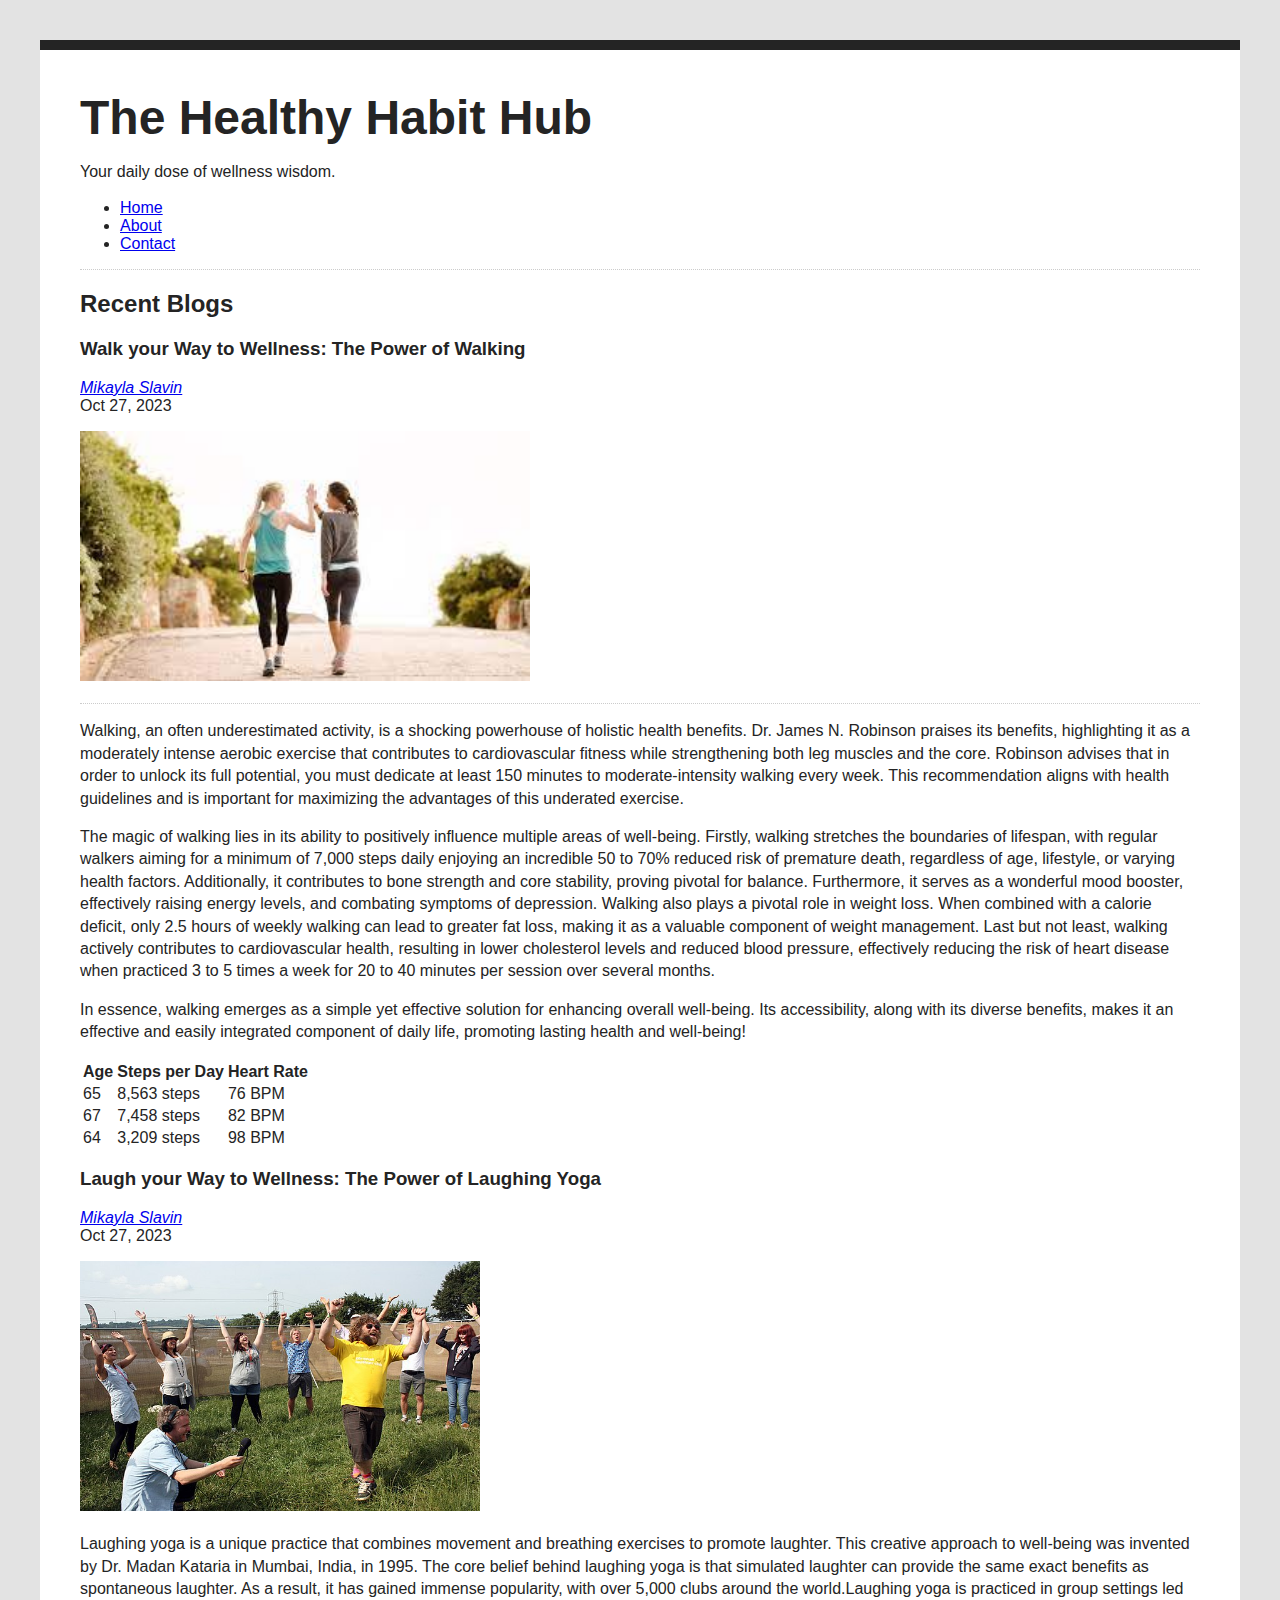
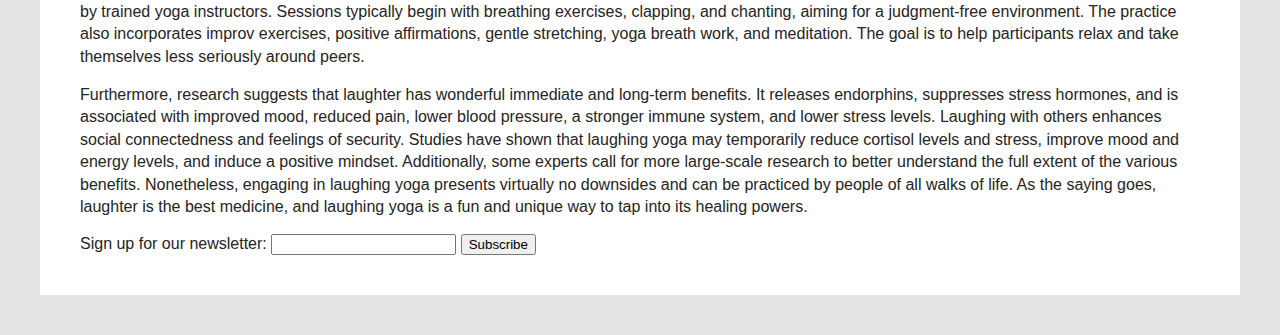
==== index.html @ 25a15e2f "CSS Selectors" ====
<!DOCTYPE html>
<html lang="en">
<head>
    <meta charset="UTF-8">
    <meta http-equiv="X-UA-Compatible" content="IE=edge">
    <meta name="viewport" content="width=device-width, initial-scale=1.0">
    <link rel="stylesheet" href="style.css">
    <title>Healthy Habit Hub</title>
</head>
<body>
  <header>
    <h1>The Healthy Habit Hub</h1>
    <p>Your daily dose of wellness wisdom.</p>
    <nav>
      <ul>
          <li><a href="index.html">Home</a></li>
          <li><a href="about.html">About</a></li>
          <li><a href="contact.html">Contact</a></li>
      </ul>
  </nav>
  </header>
  <section id="blog">
    <h2>Recent Blogs</h2>
    <article class="blog-post">
      <h3>Walk your Way to Wellness: The Power of Walking</h3>
      <address class="author"><a rel="author" href="https://www.mikaylaslavin.com/">Mikayla Slavin</a></address>
      <time datetime="2023-10-27" title="October 27, 2023">Oct 27, 2023</time>
      <p><img alt="Person walking" src="images/Walking.jpg" width="450" height="250"></p>
      </article>
    </section>
      
        <p>Walking, an often underestimated activity, is a shocking powerhouse of holistic health benefits. Dr. James N. Robinson praises its benefits, highlighting it as a moderately intense aerobic exercise that contributes to cardiovascular fitness while strengthening both leg muscles and the core. Robinson advises that in order to unlock its full potential, you must dedicate at least 150 minutes to moderate-intensity walking every week. This recommendation aligns with health guidelines and is important for maximizing the advantages of this underated exercise. </p>
        
       <p>The magic of walking lies in its ability to positively influence multiple areas of well-being. Firstly, walking stretches the boundaries of lifespan, with regular walkers aiming for a minimum of 7,000 steps daily enjoying an incredible 50 to 70% reduced risk of premature death, regardless of age, lifestyle, or varying health factors. Additionally, it contributes to bone strength and core stability, proving pivotal for balance. Furthermore, it serves as a wonderful mood booster, effectively raising energy levels, and combating symptoms of depression. Walking also plays a pivotal role in weight loss. When combined with a calorie deficit, only 2.5 hours of weekly walking can lead to greater fat loss, making it as a valuable component of weight management. Last but not least, walking actively contributes to cardiovascular health, resulting in lower cholesterol levels and reduced blood pressure, effectively reducing the risk of heart disease when practiced 3 to 5 times a week for 20 to 40 minutes per session over several months.</p>
        
        <p>In essence, walking emerges as a simple yet effective solution for enhancing overall well-being. Its accessibility, along with its diverse benefits, makes it an effective and easily integrated component of daily life, promoting lasting health and well-being!</p>
        <table>
          <tr>
            <th>Age</th>
            <th>Steps per Day</th>
            <th>Heart Rate</th>
          </tr>
          <tr>
            <td>65</td>
            <td>8,563 steps</td>
            <td>76 BPM</td>
          </tr>
          <tr>
            <td>67</td>
            <td>7,458 steps</td>
            <td>82 BPM</td>
            <tr>
              <td>64</td>
              <td>3,209 steps</td>
              <td>98 BPM</td>
          </tr>
        </table>
    <article class="blog post">
      <h3>Laugh your Way to Wellness: The Power of Laughing Yoga</h3>
      <address class="author"><a rel="author" href="https://www.mikaylaslavin.com/">Mikayla Slavin</a></address>
      <time datetime="2023-10-27" title="October 27, 2023">Oct 27, 2023</time>
      <p><img alt="Laughing Yoga" src="images/LaughingYoga.jpg" width="400" height="250"></p>
      <p>Laughing yoga is a unique practice that combines movement and breathing exercises to promote laughter. This creative approach to well-being was invented by Dr. Madan Kataria in Mumbai, India, in 1995. The core belief behind laughing yoga is that simulated laughter can provide the same exact benefits as spontaneous laughter. As a result, it has gained immense popularity, with over 5,000 clubs around the world.Laughing yoga is practiced in group settings led by trained yoga instructors. Sessions typically begin with breathing exercises, clapping, and chanting, aiming for a judgment-free environment. The practice also incorporates improv exercises, positive affirmations, gentle stretching, yoga breath work, and meditation. The goal is to help participants relax and take themselves less seriously around peers. 
        </p>
        <p>Furthermore, research suggests that laughter has wonderful immediate and long-term benefits. It releases endorphins, suppresses stress hormones, and is associated with improved mood, reduced pain, lower blood pressure, a stronger immune system, and lower stress levels. Laughing with others enhances social connectedness and feelings of security. Studies have shown that laughing yoga may temporarily reduce cortisol levels and stress, improve mood and energy levels, and induce a positive mindset. Additionally, some experts call for more large-scale research to better understand the full extent of the various benefits. Nonetheless, engaging in laughing yoga presents virtually no downsides and can be practiced by people of all walks of life. As the saying goes, laughter is the best medicine, and laughing yoga is a fun and unique way to tap into its healing powers.</p>
    </article>

    <div class="newsletter-form-container">
      <form>
        <label for="email">Sign up for our newsletter:
        <input type="text" id="email" name="email">
        </label>
        <button>Subscribe</button>
      </form>
    </div>

</body>
</html>
---- style.css ----
html {
    background: #e3e3e3;
}

body {
    font-family: Arial, Helvetica, sans-serif;
    margin: 40px;
    padding: 40px;
    color: #242424;
    border-top: 10px solid #242424;
    background: #fff;
}

h1 {
    font-size: 3em;
    margin: 0;
}

p {
    line-height: 1.4em;
}

#blog {
    border-top: 1px dotted #ccc;
}

.blog-post {
    border-bottom: 1px dotted #ccc;

}
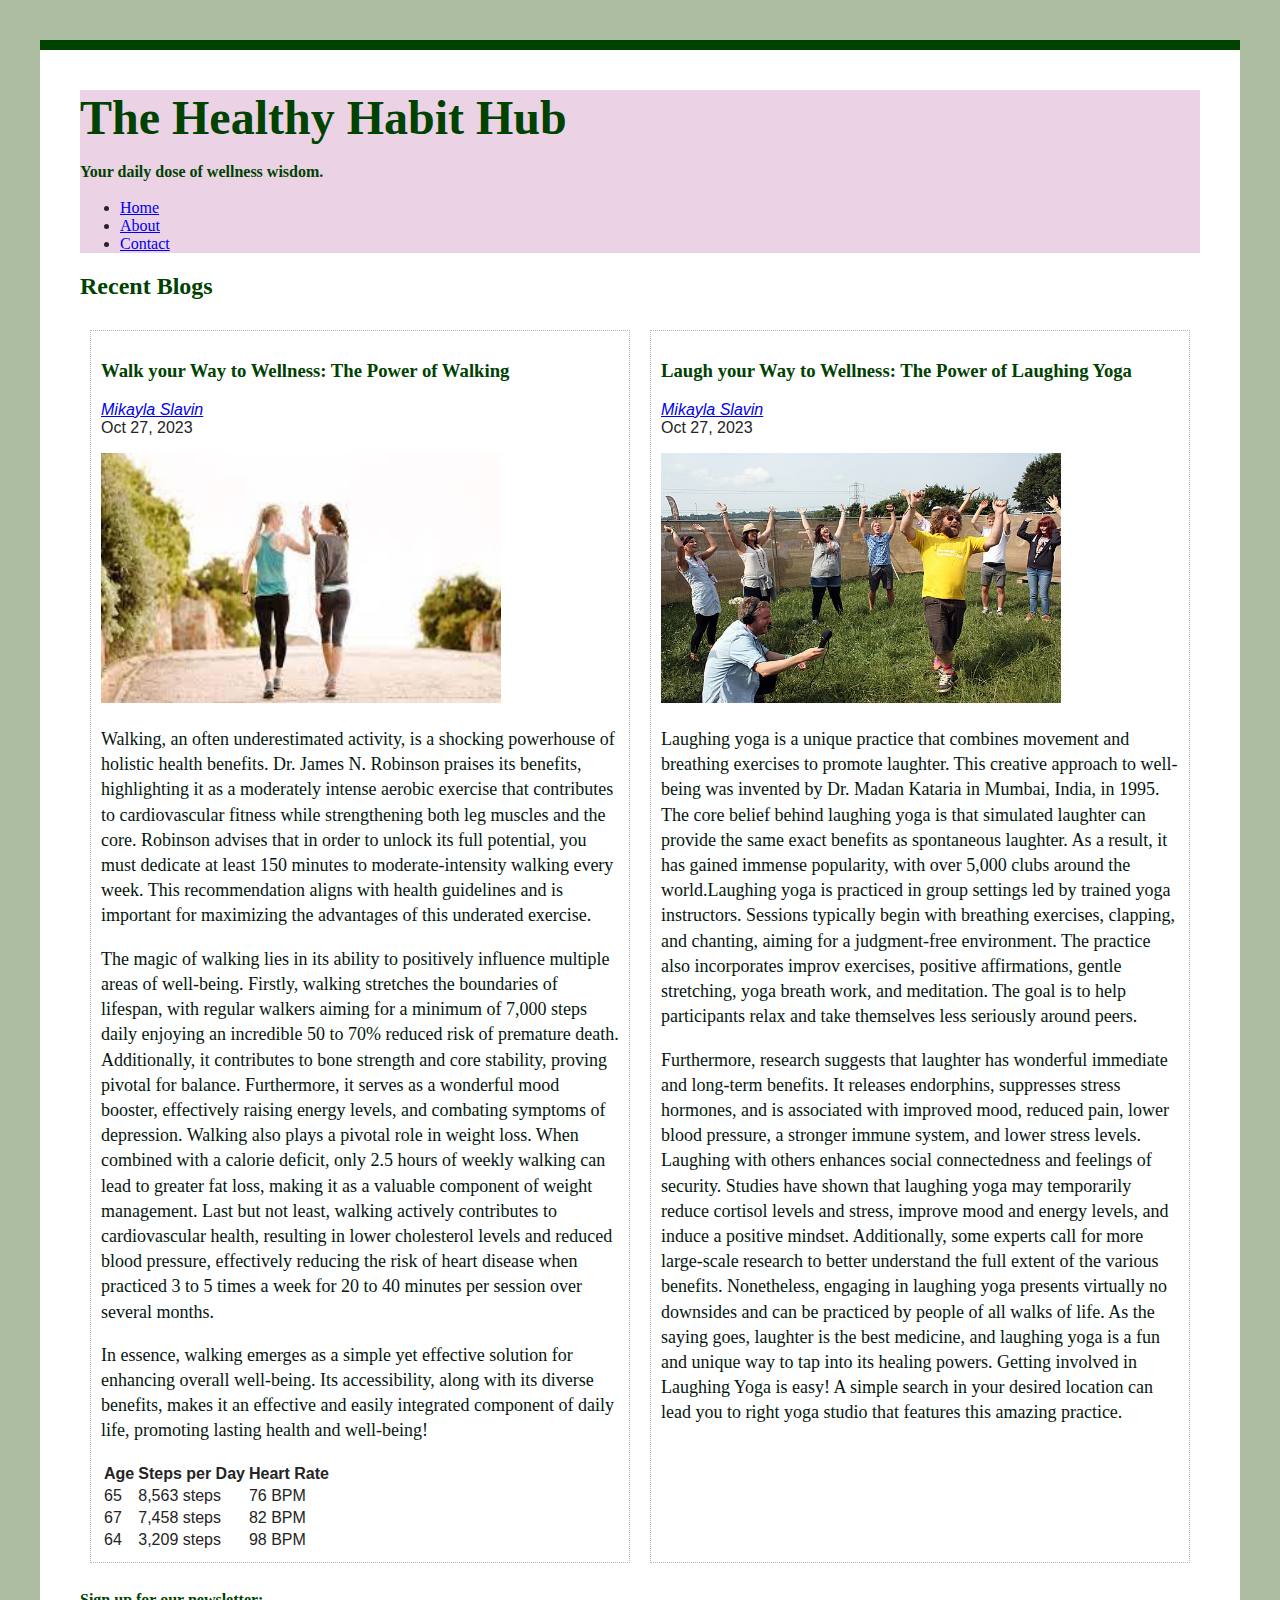
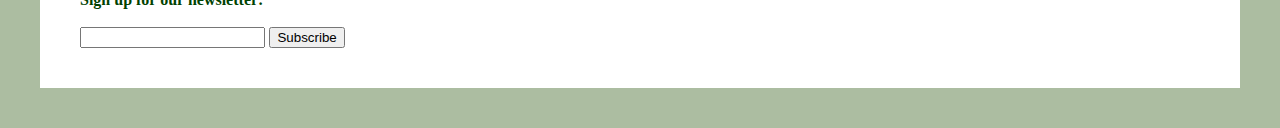
==== commit 85d939e8: "First iterations" ====
--- a/index.html
+++ b/index.html
@@ -8,72 +8,79 @@
     <title>Healthy Habit Hub</title>
 </head>
 <body>
-  <header>
-    <h1>The Healthy Habit Hub</h1>
-    <p>Your daily dose of wellness wisdom.</p>
-    <nav>
-      <ul>
-          <li><a href="index.html">Home</a></li>
-          <li><a href="about.html">About</a></li>
-          <li><a href="contact.html">Contact</a></li>
-      </ul>
-  </nav>
-  </header>
+  <div class="header-container">
+    <header>
+      <h1 id="updated-heading">The Healthy Habit Hub</h1>
+      <p class="updated-sub">Your daily dose of wellness wisdom.</p>
+      <nav>
+        <ul>
+            <li><a href="index.html">Home</a></li>
+            <li><a href="about.html">About</a></li>
+            <li><a href="contact.html">Contact</a></li>
+        </ul>
+    </nav>
+    </header>
+  </div>
+
   <section id="blog">
-    <h2>Recent Blogs</h2>
-    <article class="blog-post">
-      <h3>Walk your Way to Wellness: The Power of Walking</h3>
-      <address class="author"><a rel="author" href="https://www.mikaylaslavin.com/">Mikayla Slavin</a></address>
-      <time datetime="2023-10-27" title="October 27, 2023">Oct 27, 2023</time>
-      <p><img alt="Person walking" src="images/Walking.jpg" width="450" height="250"></p>
-      </article>
-    </section>
+    <h2 id="updated-heading">Recent Blogs</h2>
+    <div class="blog-post-container">
+      <div class="blog-post">
+        <h3 class="updated-sub">Walk your Way to Wellness: The Power of Walking</h3>
+        <address class="author"><a rel="author" href="https://www.mikaylaslavin.com/">Mikayla Slavin</a></address>
+        <time datetime="2023-10-27" title="October 27, 2023">Oct 27, 2023</time>
+        <p><img alt="Person walking" src="images/Walking.jpg" width="400" height="250"></p>
+        <p class="updated-paragraph">Walking, an often underestimated activity, is a shocking powerhouse of holistic health benefits. Dr. James N. Robinson praises its benefits, highlighting it as a moderately intense aerobic exercise that contributes to cardiovascular fitness while strengthening both leg muscles and the core. Robinson advises that in order to unlock its full potential, you must dedicate at least 150 minutes to moderate-intensity walking every week. This recommendation aligns with health guidelines and is important for maximizing the advantages of this underated exercise. </p>
+        
+        <p class="updated-paragraph">The magic of walking lies in its ability to positively influence multiple areas of well-being. Firstly, walking stretches the boundaries of lifespan, with regular walkers aiming for a minimum of 7,000 steps daily enjoying an incredible 50 to 70% reduced risk of premature death. Additionally, it contributes to bone strength and core stability, proving pivotal for balance. Furthermore, it serves as a wonderful mood booster, effectively raising energy levels, and combating symptoms of depression. Walking also plays a pivotal role in weight loss. When combined with a calorie deficit, only 2.5 hours of weekly walking can lead to greater fat loss, making it as a valuable component of weight management. Last but not least, walking actively contributes to cardiovascular health, resulting in lower cholesterol levels and reduced blood pressure, effectively reducing the risk of heart disease when practiced 3 to 5 times a week for 20 to 40 minutes per session over several months.</p>
+         
+         <p class="updated-paragraph">In essence, walking emerges as a simple yet effective solution for enhancing overall well-being. Its accessibility, along with its diverse benefits, makes it an effective and easily integrated component of daily life, promoting lasting health and well-being!</p>
+         <table>
+           <tr>
+             <th>Age</th>
+             <th>Steps per Day</th>
+             <th>Heart Rate</th>
+           </tr>
+           <tr>
+             <td>65</td>
+             <td>8,563 steps</td>
+             <td>76 BPM</td>
+           </tr>
+           <tr>
+             <td>67</td>
+             <td>7,458 steps</td>
+             <td>82 BPM</td>
+             <tr>
+               <td>64</td>
+               <td>3,209 steps</td>
+               <td>98 BPM</td>
+           </tr>
+         </table>
+      </div>
+
+      <div class="blog-post">
+        <h3 class="updated-sub">Laugh your Way to Wellness: The Power of Laughing Yoga</h3>
+        <address class="author"><a rel="author" href="https://www.mikaylaslavin.com/">Mikayla Slavin</a></address>
+        <time datetime="2023-10-27" title="October 27, 2023">Oct 27, 2023</time>
+        <p><img alt="Laughing Yoga" src="images/LaughingYoga.jpg" width="400" height="250"></p>
+        <p class="updated-paragraph">Laughing yoga is a unique practice that combines movement and breathing exercises to promote laughter. This creative approach to well-being was invented by Dr. Madan Kataria in Mumbai, India, in 1995. The core belief behind laughing yoga is that simulated laughter can provide the same exact benefits as spontaneous laughter. As a result, it has gained immense popularity, with over 5,000 clubs around the world.Laughing yoga is practiced in group settings led by trained yoga instructors. Sessions typically begin with breathing exercises, clapping, and chanting, aiming for a judgment-free environment. The practice also incorporates improv exercises, positive affirmations, gentle stretching, yoga breath work, and meditation. The goal is to help participants relax and take themselves less seriously around peers. 
+          </p>
+          <p class="updated-paragraph">Furthermore, research suggests that laughter has wonderful immediate and long-term benefits. It releases endorphins, suppresses stress hormones, and is associated with improved mood, reduced pain, lower blood pressure, a stronger immune system, and lower stress levels. Laughing with others enhances social connectedness and feelings of security. Studies have shown that laughing yoga may temporarily reduce cortisol levels and stress, improve mood and energy levels, and induce a positive mindset. Additionally, some experts call for more large-scale research to better understand the full extent of the various benefits. Nonetheless, engaging in laughing yoga presents virtually no downsides and can be practiced by people of all walks of life. As the saying goes, laughter is the best medicine, and laughing yoga is a fun and unique way to tap into its healing powers. Getting involved in Laughing Yoga is easy! A simple search in your desired location can lead you to right yoga studio that features this amazing practice.</p>
+    </div>
+    </div>
+  </section>
+
+</div>
+    
       
-        <p>Walking, an often underestimated activity, is a shocking powerhouse of holistic health benefits. Dr. James N. Robinson praises its benefits, highlighting it as a moderately intense aerobic exercise that contributes to cardiovascular fitness while strengthening both leg muscles and the core. Robinson advises that in order to unlock its full potential, you must dedicate at least 150 minutes to moderate-intensity walking every week. This recommendation aligns with health guidelines and is important for maximizing the advantages of this underated exercise. </p>
-        
-       <p>The magic of walking lies in its ability to positively influence multiple areas of well-being. Firstly, walking stretches the boundaries of lifespan, with regular walkers aiming for a minimum of 7,000 steps daily enjoying an incredible 50 to 70% reduced risk of premature death, regardless of age, lifestyle, or varying health factors. Additionally, it contributes to bone strength and core stability, proving pivotal for balance. Furthermore, it serves as a wonderful mood booster, effectively raising energy levels, and combating symptoms of depression. Walking also plays a pivotal role in weight loss. When combined with a calorie deficit, only 2.5 hours of weekly walking can lead to greater fat loss, making it as a valuable component of weight management. Last but not least, walking actively contributes to cardiovascular health, resulting in lower cholesterol levels and reduced blood pressure, effectively reducing the risk of heart disease when practiced 3 to 5 times a week for 20 to 40 minutes per session over several months.</p>
-        
-        <p>In essence, walking emerges as a simple yet effective solution for enhancing overall well-being. Its accessibility, along with its diverse benefits, makes it an effective and easily integrated component of daily life, promoting lasting health and well-being!</p>
-        <table>
-          <tr>
-            <th>Age</th>
-            <th>Steps per Day</th>
-            <th>Heart Rate</th>
-          </tr>
-          <tr>
-            <td>65</td>
-            <td>8,563 steps</td>
-            <td>76 BPM</td>
-          </tr>
-          <tr>
-            <td>67</td>
-            <td>7,458 steps</td>
-            <td>82 BPM</td>
-            <tr>
-              <td>64</td>
-              <td>3,209 steps</td>
-              <td>98 BPM</td>
-          </tr>
-        </table>
-    <article class="blog post">
-      <h3>Laugh your Way to Wellness: The Power of Laughing Yoga</h3>
-      <address class="author"><a rel="author" href="https://www.mikaylaslavin.com/">Mikayla Slavin</a></address>
-      <time datetime="2023-10-27" title="October 27, 2023">Oct 27, 2023</time>
-      <p><img alt="Laughing Yoga" src="images/LaughingYoga.jpg" width="400" height="250"></p>
-      <p>Laughing yoga is a unique practice that combines movement and breathing exercises to promote laughter. This creative approach to well-being was invented by Dr. Madan Kataria in Mumbai, India, in 1995. The core belief behind laughing yoga is that simulated laughter can provide the same exact benefits as spontaneous laughter. As a result, it has gained immense popularity, with over 5,000 clubs around the world.Laughing yoga is practiced in group settings led by trained yoga instructors. Sessions typically begin with breathing exercises, clapping, and chanting, aiming for a judgment-free environment. The practice also incorporates improv exercises, positive affirmations, gentle stretching, yoga breath work, and meditation. The goal is to help participants relax and take themselves less seriously around peers. 
-        </p>
-        <p>Furthermore, research suggests that laughter has wonderful immediate and long-term benefits. It releases endorphins, suppresses stress hormones, and is associated with improved mood, reduced pain, lower blood pressure, a stronger immune system, and lower stress levels. Laughing with others enhances social connectedness and feelings of security. Studies have shown that laughing yoga may temporarily reduce cortisol levels and stress, improve mood and energy levels, and induce a positive mindset. Additionally, some experts call for more large-scale research to better understand the full extent of the various benefits. Nonetheless, engaging in laughing yoga presents virtually no downsides and can be practiced by people of all walks of life. As the saying goes, laughter is the best medicine, and laughing yoga is a fun and unique way to tap into its healing powers.</p>
-    </article>
-
-    <div class="newsletter-form-container">
-      <form>
-        <label for="email">Sign up for our newsletter:
-        <input type="text" id="email" name="email">
-        </label>
-        <button>Subscribe</button>
-      </form>
-    </div>
-
+<div class="newsletter-form-container">
+  <form>
+    <label for="email"> <p class="updated-sub">Sign up for our newsletter:</p>
+    <input type="text" id="email" name="email">
+    </label>
+    <button>Subscribe</button>
+  </form>
+ 
 </body>
 </html>
 
--- a/style.css
+++ b/style.css
@@ -1,5 +1,5 @@
 html {
-    background: #e3e3e3;
+    background: #ACBDA1;
 }
 
 body {
@@ -7,7 +7,7 @@
     margin: 40px;
     padding: 40px;
     color: #242424;
-    border-top: 10px solid #242424;
+    border-top: 10px solid rgb(0, 66, 0);
     background: #fff;
 }
 
@@ -20,11 +20,82 @@
     line-height: 1.4em;
 }
 
-#blog {
-    border-top: 1px dotted #ccc;
+
+.blog-post-container {
+    display: flex;
+    flex-wrap: wrap;
+    justify-content: space-between;
 }
 
 .blog-post {
-    border-bottom: 1px dotted #ccc;
+    flex: 0 0 calc(50% - 20px);
+    margin: 10px;
+    padding: 10px;
+    border: 1px dotted #ACBDA1 ;
+    box-sizing: border-box;
+    flex: 1;
+}
 
-}+.header-container {
+    position: sticky;
+    top: 0;
+    background: #ebd3e5;
+}
+
+#updated-heading {
+     color: rgb(0, 66, 0);
+}
+
+
+h1 {
+    font-family: Cambria, Cochin, Georgia, Times, 'Times New Roman', serif;
+}
+
+h2 {
+    font-family: Cambria, Cochin, Georgia, Times, 'Times New Roman', serif;
+}
+
+h3 {
+    font-family: Cambria, Cochin, Georgia, Times, 'Times New Roman', serif;
+}
+
+h4 {
+    font-family: Cambria, Cochin, Georgia, Times, 'Times New Roman', serif;
+}
+
+
+p {
+    font-family: Georgia, 'Times New Roman', Times, serif;
+}
+
+li {
+    font-family: Georgia, 'Times New Roman', Times, serif;
+}
+
+.updated-paragraph {
+    color: #06170e;
+    font-size: 18px;
+}
+
+.updated-sub {
+    color: rgb(0, 66, 0);
+    font-weight: bold;
+}
+
+.img-container {
+    background: #ACBDA1;
+    height: 350;
+    width: 375;
+    float: left;
+    margin-right: 20px;
+}
+
+.left-floated-image {
+    width: 375;
+    height: 350;
+}
+
+.image-caption {
+    font-style: italic;
+    font-size: 18px;
+}
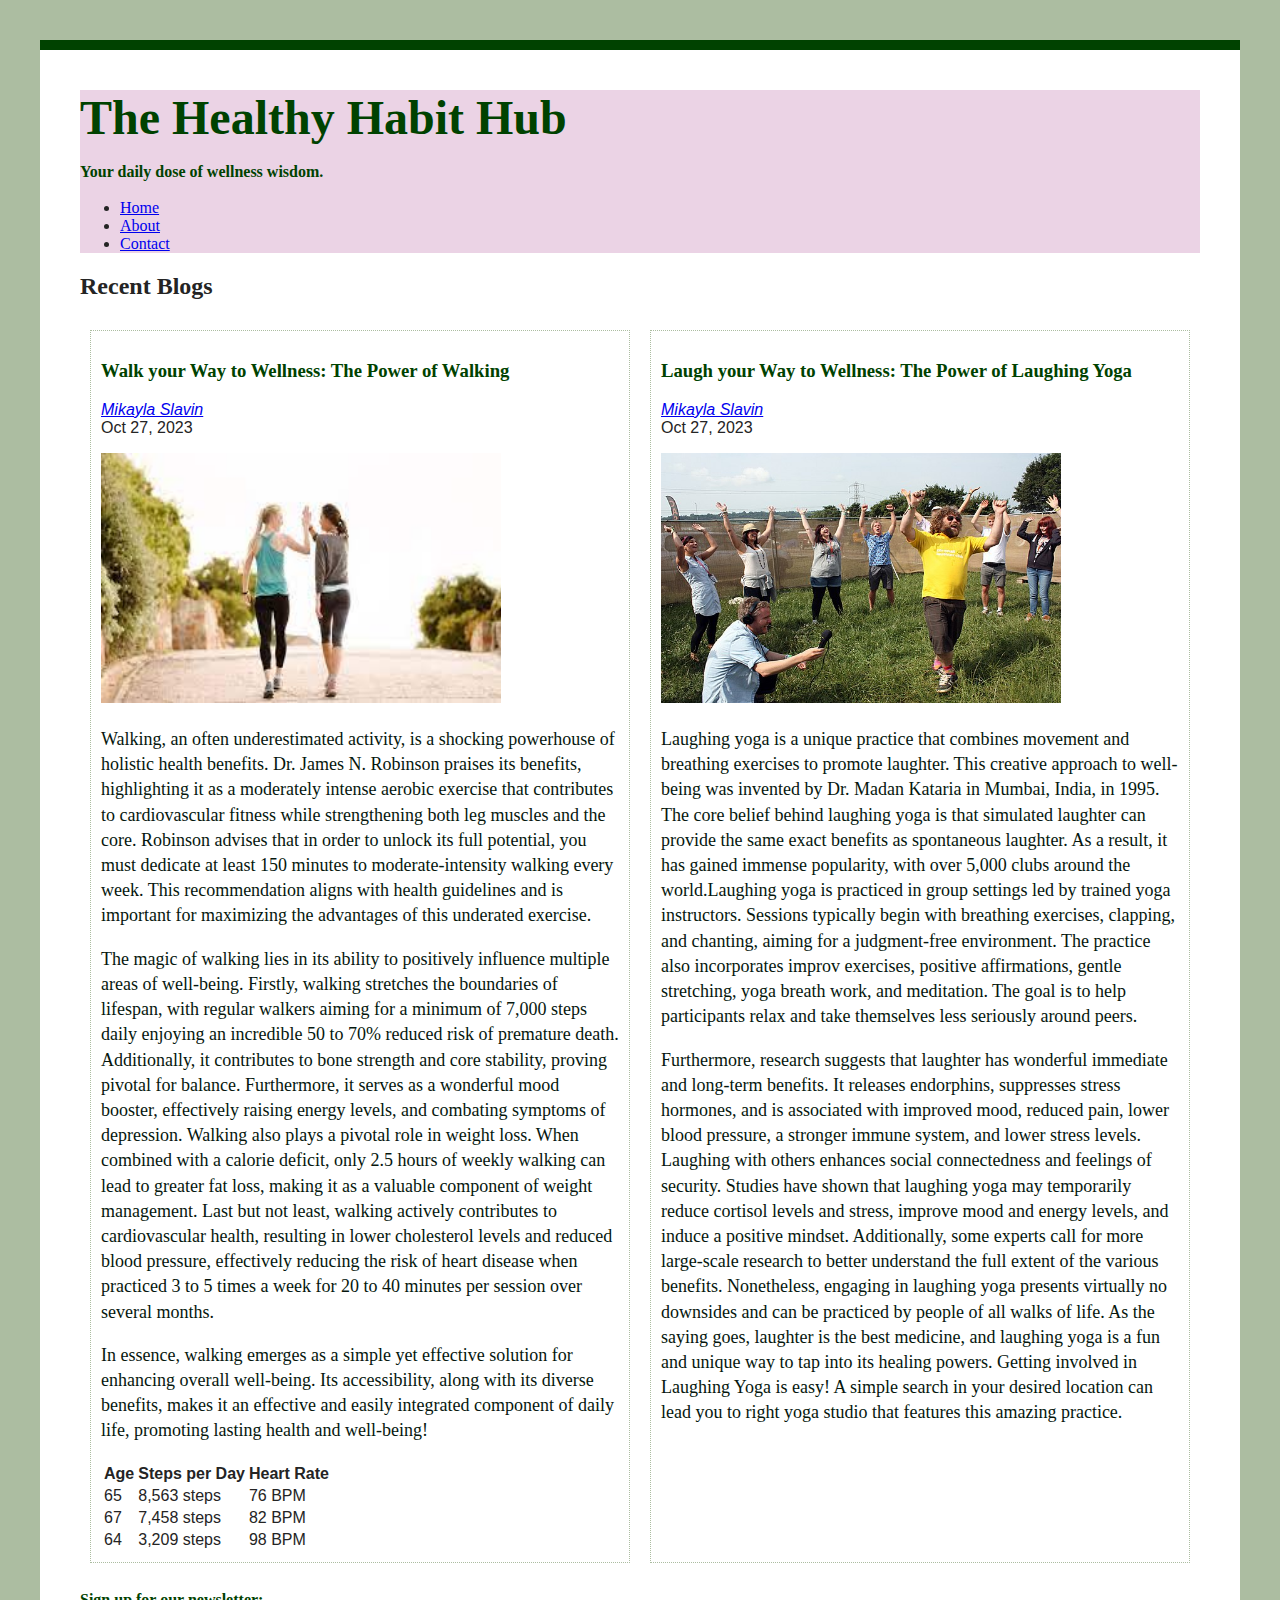
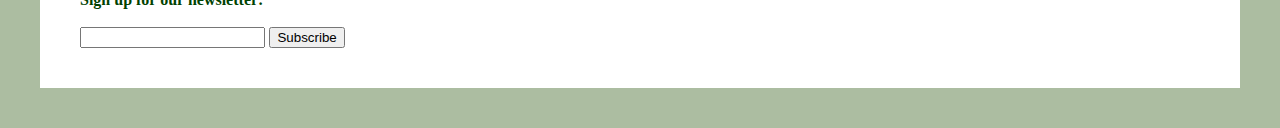
==== commit e1613fd5: "solving first error part 3" ====
--- a/index.html
+++ b/index.html
@@ -10,7 +10,7 @@
 <body>
   <div class="header-container">
     <header>
-      <h1 id="updated-heading">The Healthy Habit Hub</h1>
+      <h1 id="main-heading">The Healthy Habit Hub</h1>
       <p class="updated-sub">Your daily dose of wellness wisdom.</p>
       <nav>
         <ul>
--- a/style.css
+++ b/style.css
@@ -42,7 +42,7 @@
     background: #ebd3e5;
 }
 
-#updated-heading {
+#main-heading {
      color: rgb(0, 66, 0);
 }
 
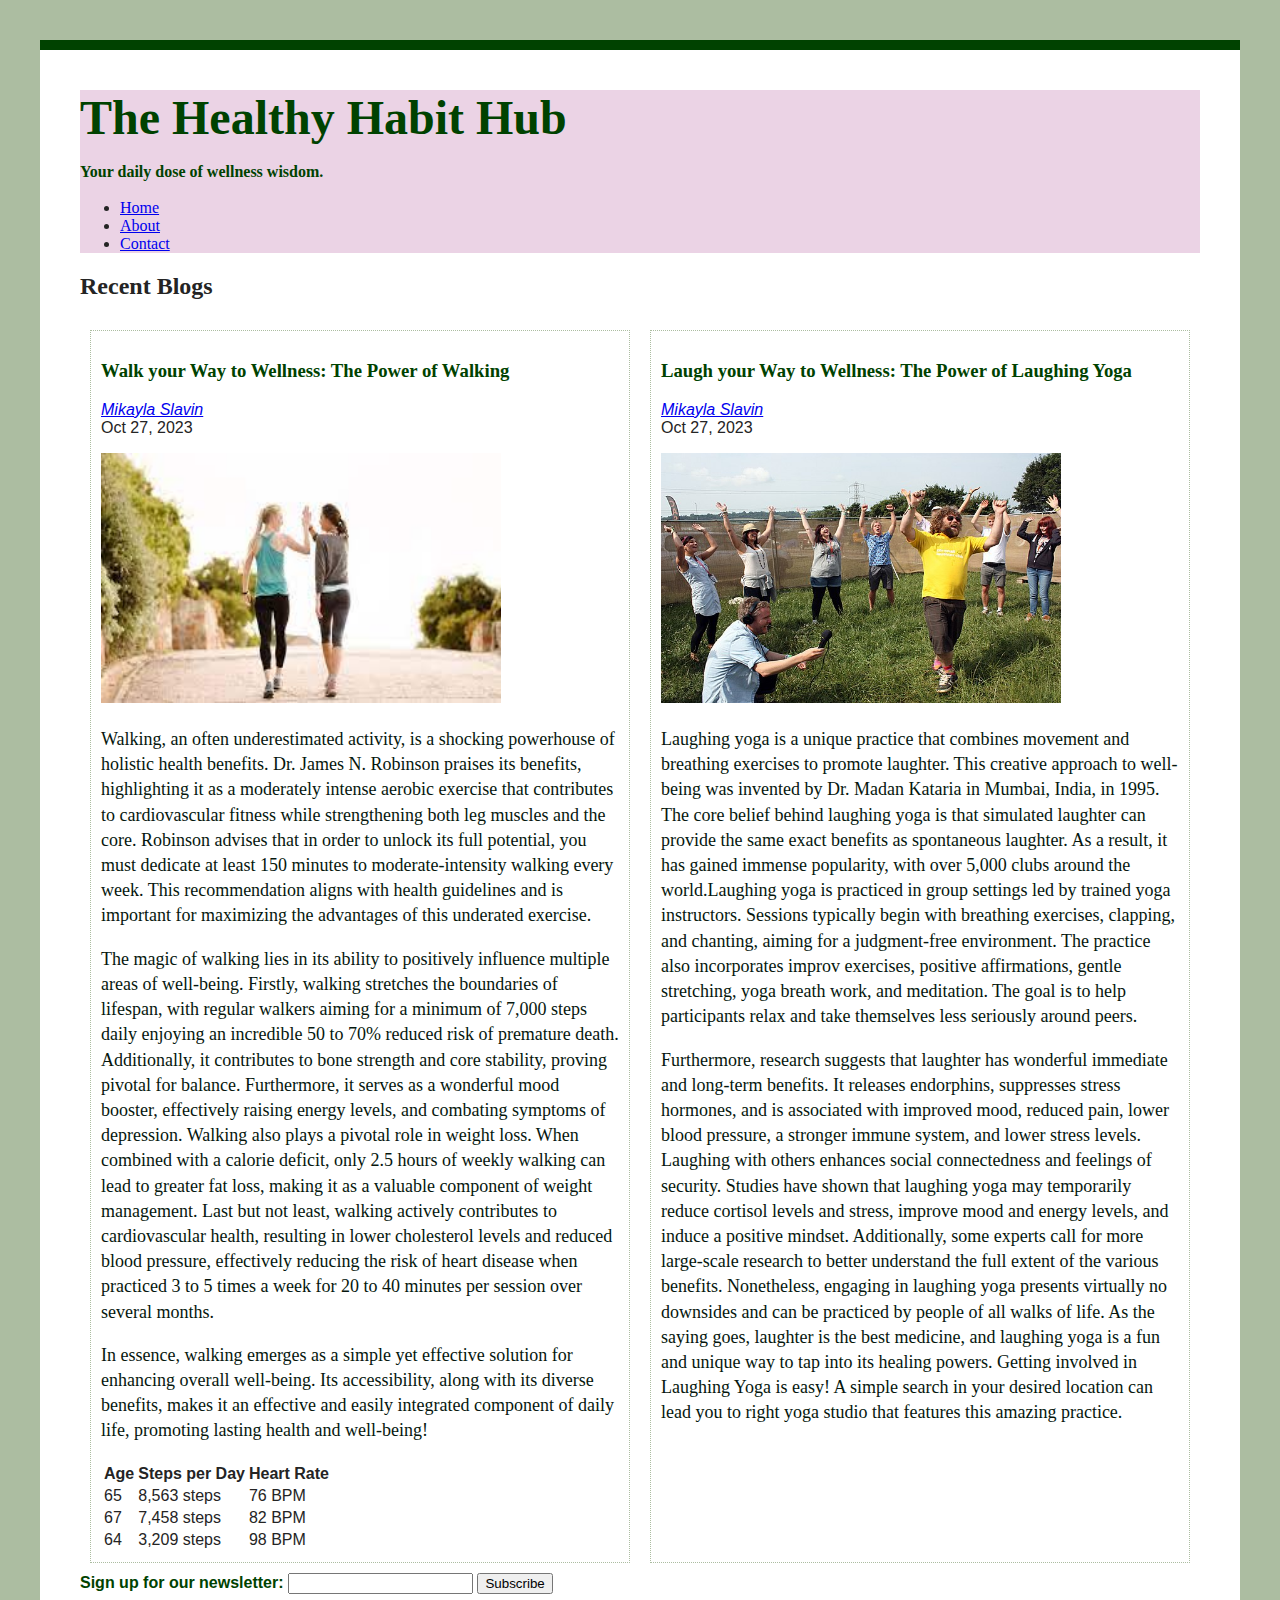
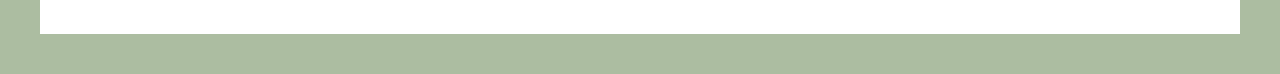
==== commit dbb27ece: "final error fixed" ====
--- a/index.html
+++ b/index.html
@@ -70,16 +70,15 @@
     </div>
   </section>
 
-</div>
-    
-      
-<div class="newsletter-form-container">
-  <form>
-    <label for="email"> <p class="updated-sub">Sign up for our newsletter:</p>
-    <input type="text" id="email" name="email">
-    </label>
-    <button>Subscribe</button>
-  </form>
+  <div class="newsletter-form-container">
+    <form>
+      <label for="email">
+        <span class="updated-sub">Sign up for our newsletter:</span>
+        <input type="text" id="email" name="email">
+      </label>
+      <button>Subscribe</button>
+    </form>
+  </div>
  
 </body>
 </html>
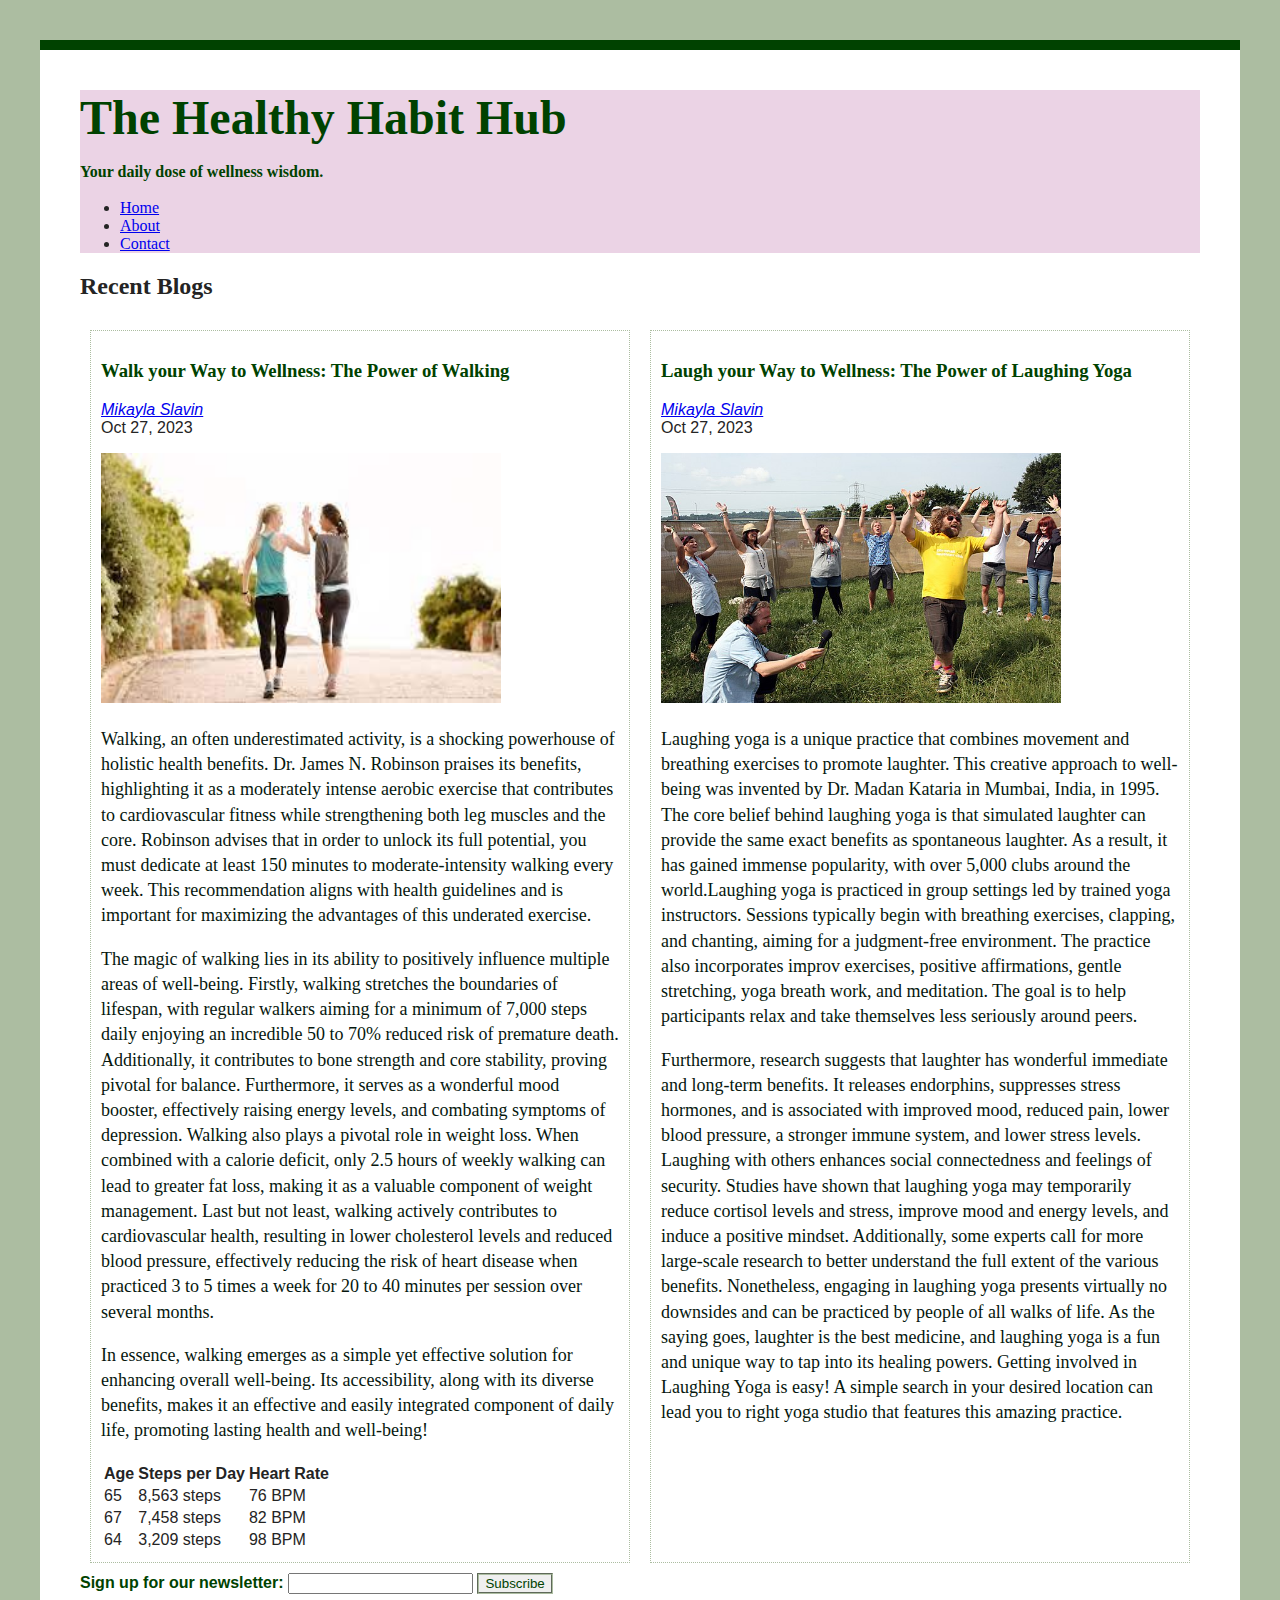
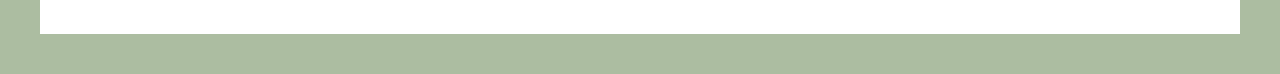
==== commit 20a7b078: "Adding button styling" ====
--- a/index.html
+++ b/index.html
@@ -76,7 +76,7 @@
         <span class="updated-sub">Sign up for our newsletter:</span>
         <input type="text" id="email" name="email">
       </label>
-      <button>Subscribe</button>
+      <button button-style="first">Subscribe</button>
     </form>
   </div>
  
--- a/style.css
+++ b/style.css
@@ -91,11 +91,37 @@
 }
 
 .left-floated-image {
+    float: left;
     width: 375;
     height: 350;
 }
 
 .image-caption {
     font-style: italic;
+    font-weight: bolder;
     font-size: 18px;
 }
+
+.hobbies-section {
+    margin-top: 20px;
+}
+
+.hobbies-section h4 {
+    margin-bottom: 0;
+}
+
+.hobbies-section ul {
+    margin-top: 0;
+}
+
+button[button-style="first"] {
+    color: rgb(0, 66, 0);
+    border-color: #ACBDA1;
+    border-style: groove;
+}
+
+button[button-style="second"] {
+    color: rgb(0, 66, 0);
+    border-color: #ACBDA1;
+    border-style: groove;
+}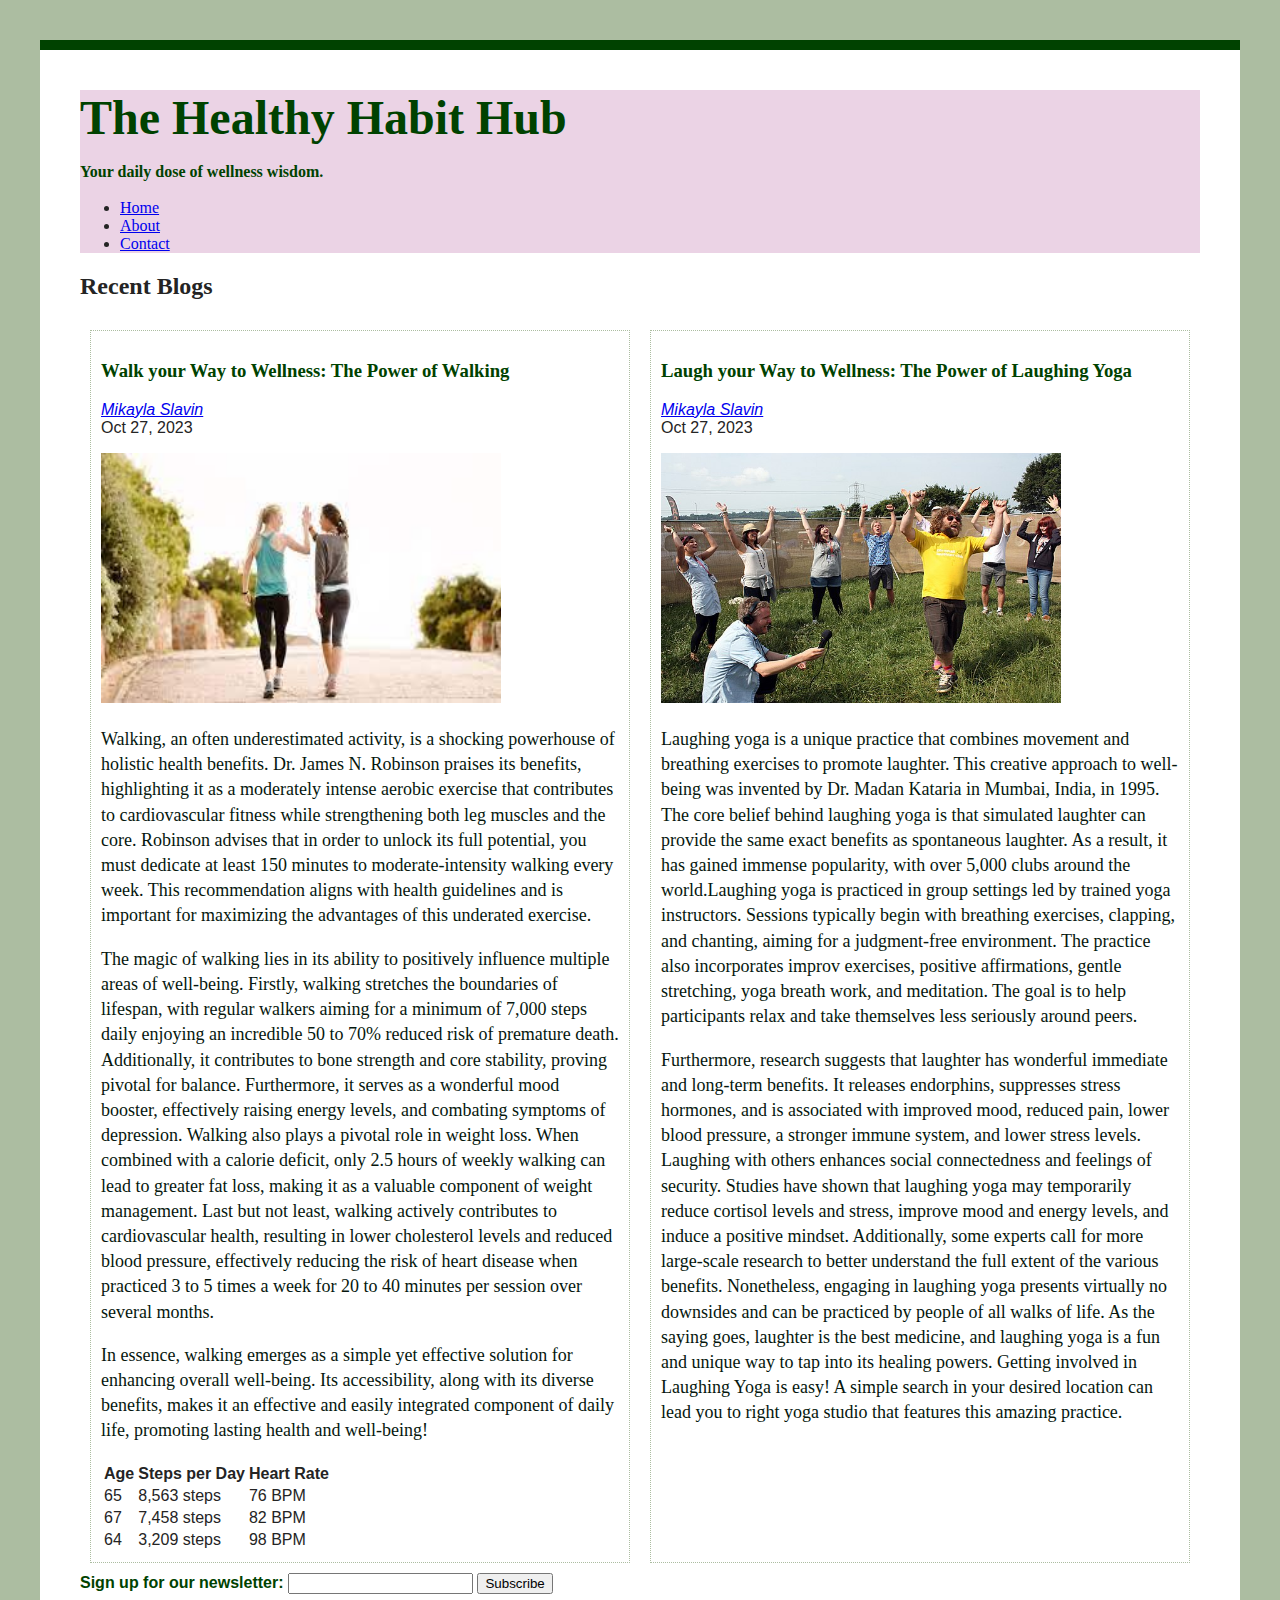
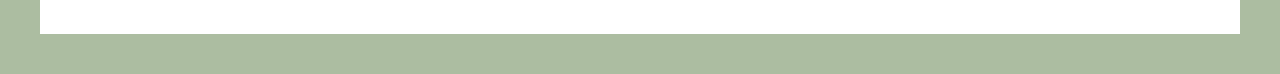
==== commit f7b335a3: "Attribute update" ====
--- a/index.html
+++ b/index.html
@@ -76,7 +76,7 @@
         <span class="updated-sub">Sign up for our newsletter:</span>
         <input type="text" id="email" name="email">
       </label>
-      <button button-style="first">Subscribe</button>
+      <button data-button-style="first">Subscribe</button>
     </form>
   </div>
  
--- a/style.css
+++ b/style.css
@@ -120,7 +120,7 @@
     border-style: groove;
 }
 
-button[button-style="second"] {
+button[data-button-style="second"] {
     color: rgb(0, 66, 0);
     border-color: #ACBDA1;
     border-style: groove;
